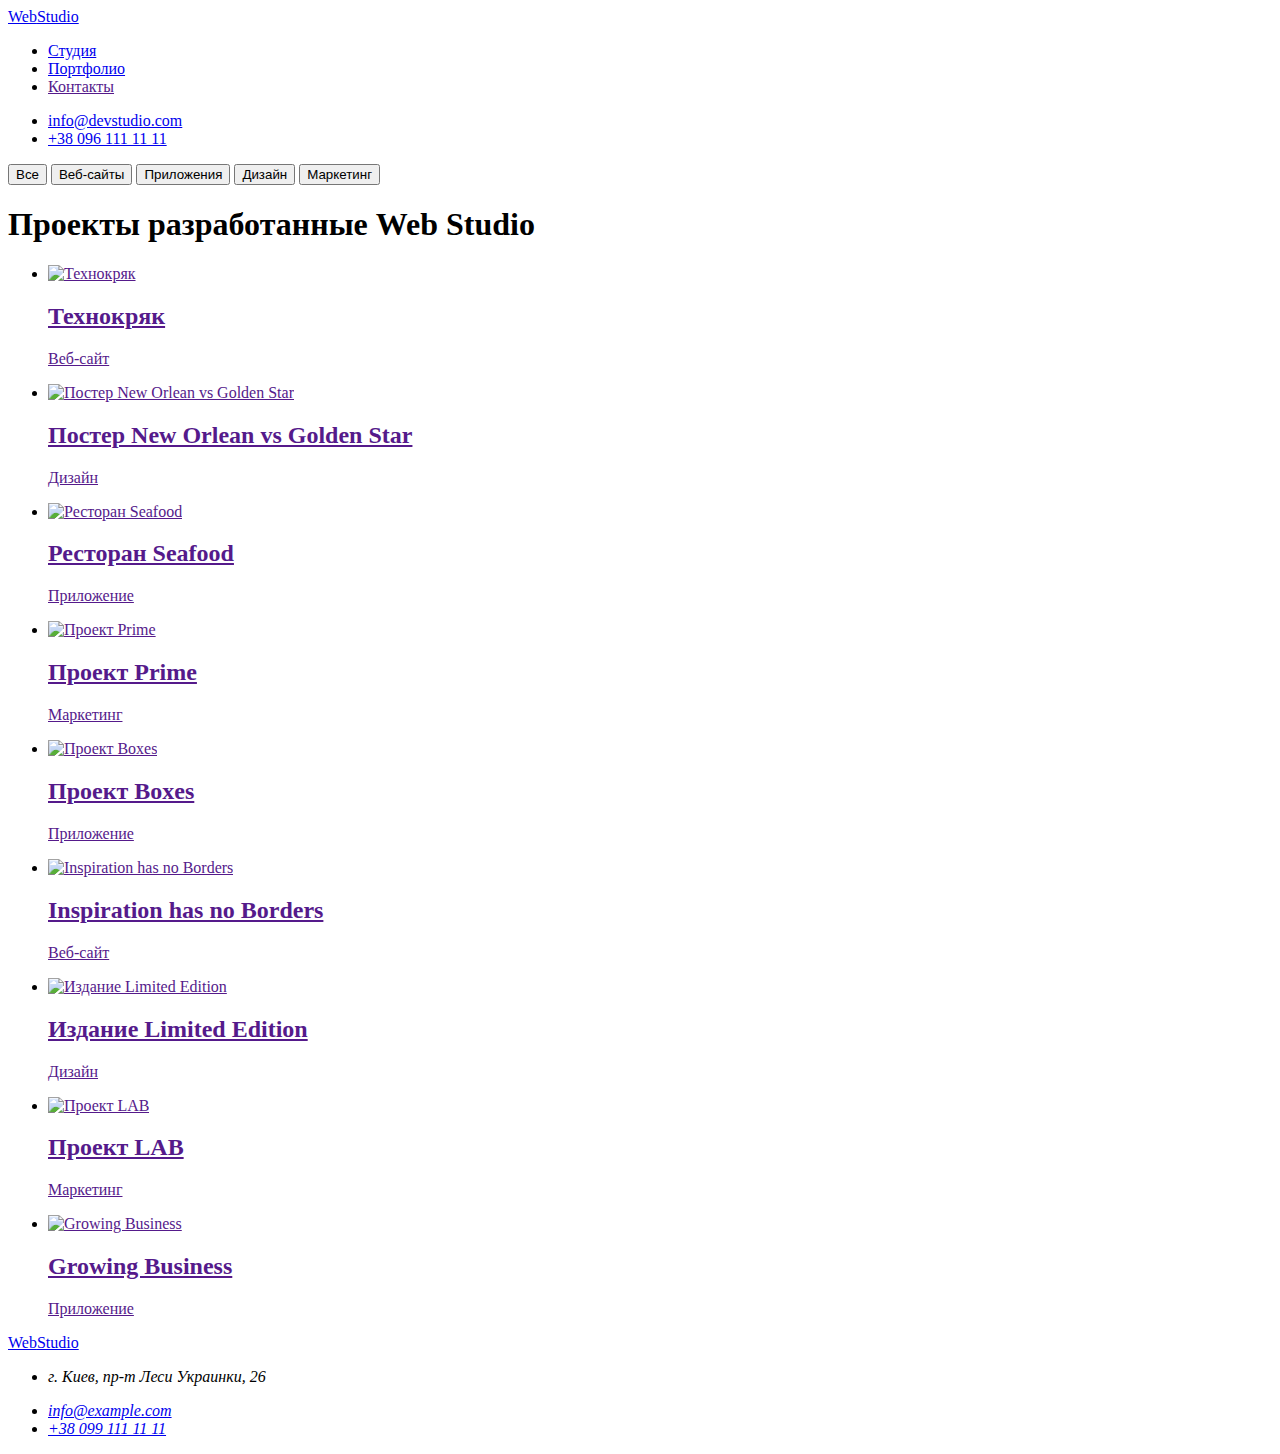
==== portfolio.html @ 1db68c55 "Создает разметку страницы портфолио" ====
<!DOCTYPE html>
<html lang="ru">
<head>
    <meta charset="UTF-8">
    <meta http-equiv="X-UA-Compatible" content="IE=edge">
    <meta name="viewport" content="width=device-width, initial-scale=1.0">
    <title>Web Studio</title>
    <link rel="preconnect" href="https://fonts.gstatic.com">
    <link href="https://fonts.googleapis.com/css2?family=Raleway:wght@700&family=Roboto:wght@400;500;700;900&display=swap"
        rel="stylesheet">
    <link rel="stylesheet" href="./css/style.css">
</head>
<body class="portfolio">
    <!--Header-->
    <header>
        <a href="./index.html" class="logo"><span class="web">Web</span><span class="studio">Studio</span></a>
        <nav class=nav>
            <ul class="list">
                <li><a href="./index.html" class="nav-item link">Студия</a></li>
                <li><a href="./portfolio.html" class="nav-item  link">Портфолио</a></li>
                <li><a href="" class="nav-item  link">Контакты</a></li>
            </ul>
        </nav>
        <ul class="list contact">
            <li><a href="mailto:info@devstudio.com" class="contact-item link">info@devstudio.com</a></li>
            <li><a href="tel:+380961111111" class="contact-item link">+38 096 111 11 11</a></li>
        </ul>
    </header>

    <main>
        <!-- Секция кнопок-->
        <div>
            <button type="button" class="button-filter">Все</button>
            <button type="button" class="button-filter">Веб-сайты</button>
            <button type="button" class="button-filter">Приложения</button>
            <button type="button" class="button-filter">Дизайн</button>
            <button type="button" class="button-filter">Маркетинг</button>
        </div>
        
        <!--Секция Проекты-->
        <section>
            <h1 class="visually-hidden">Проекты разработанные Web Studio</h1>
            <ul class="list ">
                <li>
                    <a href="" class="link project">
                        <img src="./images/portfolio/img1.jpg" alt="Технокряк" width="370" height="294">
                        <h2 class="project-title">Технокряк</h2>
                        <p class="project-type">Веб-сайт</p>
                    </a>
                </li>
                <li>
                    <a href="" class="link project">
                        <img src="./images/portfolio/img2.jpg" alt="Постер New Orlean vs Golden Star" width="370" height="294">
                        <h2 class="project-title">Постер New Orlean vs Golden Star</h2>
                        <p class="project-type">Дизайн</p>
                    </a>
                </li>
                <li>
                    <a href="" class="link project">
                        <img src="./images/portfolio/img3.jpg" alt="Ресторан Seafood" width="370" height="294">
                        <h2 class="project-title">Ресторан Seafood</h2>
                        <p class="project-type">Приложение</p>
                    </a>
                </li>
                <li>
                    <a href="" class="link project">
                        <img src="./images/portfolio/img4.jpg" alt="Проект Prime" width="370" height="294">
                        <h2 class="project-title">Проект Prime</h2>
                        <p class="project-type">Маркетинг</p>
                    </a>
                </li>
                <li>
                    <a href="" class="link project">
                        <img src="./images/portfolio/img5.jpg" alt="Проект Boxes" width="370" height="294">
                        <h2 class="project-title">Проект Boxes</h2>
                        <p class="project-type">Приложение</p>
                    </a>
                </li>
                <li>
                    <a href="" class="link project">
                        <img src="./images/portfolio/img6.jpg" alt="Inspiration has no Borders" width="370" height="294">
                        <h2 class="project-title">Inspiration has no Borders</h2>
                        <p class="project-type">Веб-сайт</p>
                    </a>
                </li>
                <li>
                    <a href="" class="link project">
                        <img src="./images/portfolio/img7.jpg" alt="Издание Limited Edition" width="370" height="294">
                        <h2 class="project-title">Издание Limited Edition</h2>
                        <p class="project-type">Дизайн</p>
                    </a>
                </li>
                <li>
                    <a href="" class="link project">
                        <img src="./images/portfolio/img8.jpg" alt="Проект LAB" width="370" height="294">
                        <h2 class="project-title">Проект LAB</h2>
                        <p class="project-type">Маркетинг</p>
                    </a>
                </li>
                <li>
                    <a href="" class="link project">
                        <img src="./images/portfolio/img9.jpg" alt="Growing Business" width="370" height="294">
                        <h2 class="project-title">Growing Business</h2>
                        <p class="project-type">Приложение</p>
                    </a>
                </li>
            </ul>
        </section>


    </main>

    <!--Footer-->
    <footer class="footer">
        <a href="./index.html" class="logo"><span class="web">Web</span><span class="studio">Studio</span></a>
        <address class="adress">
            <ul class="list">
                <li>
                    <p class="adress-name">г. Киев, пр-т Леси Украинки, 26</p>
                </li>
                <li><a href="mailto:info@example.com" class="adress-item link">info@example.com</a></li>
                <li><a href="tel:+380991111111" class="adress-item link">+38 099 111 11 11</a></li>
            </ul>
        </address>
    </footer>

</body>
</html>
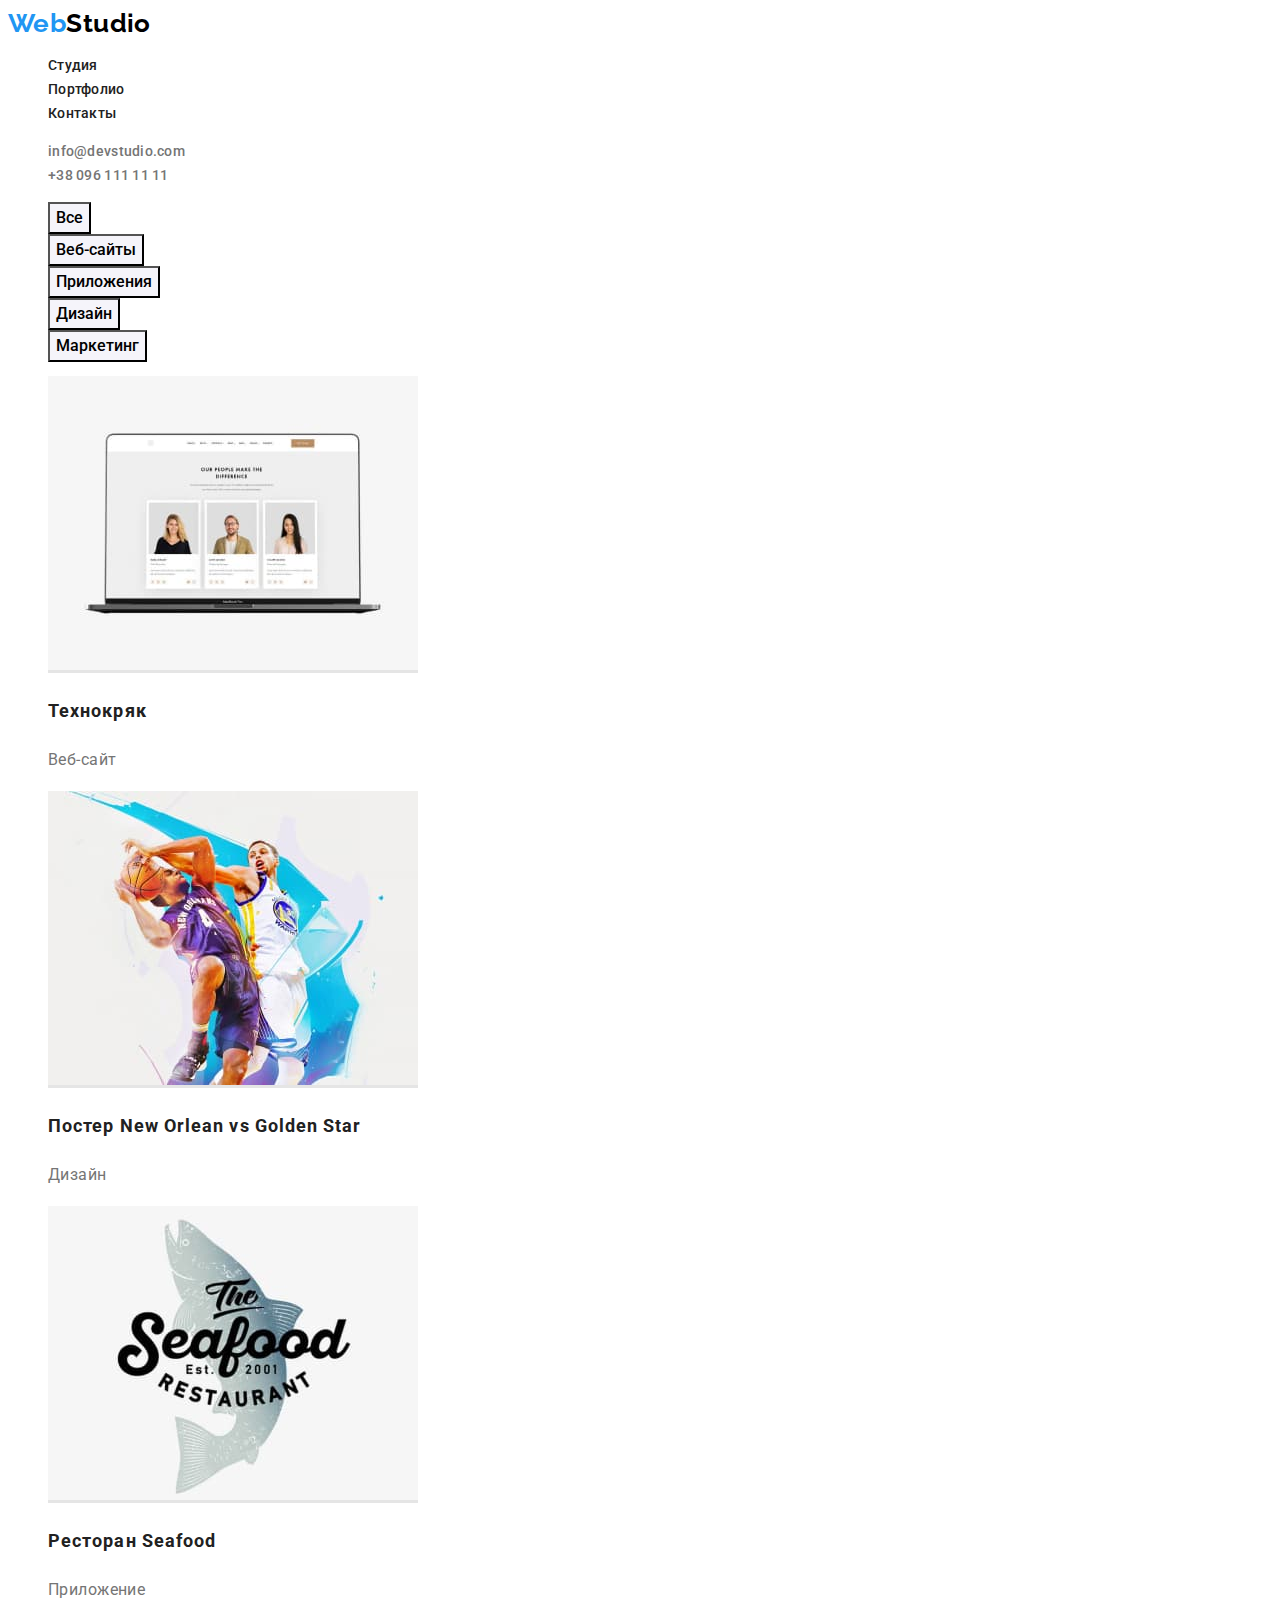
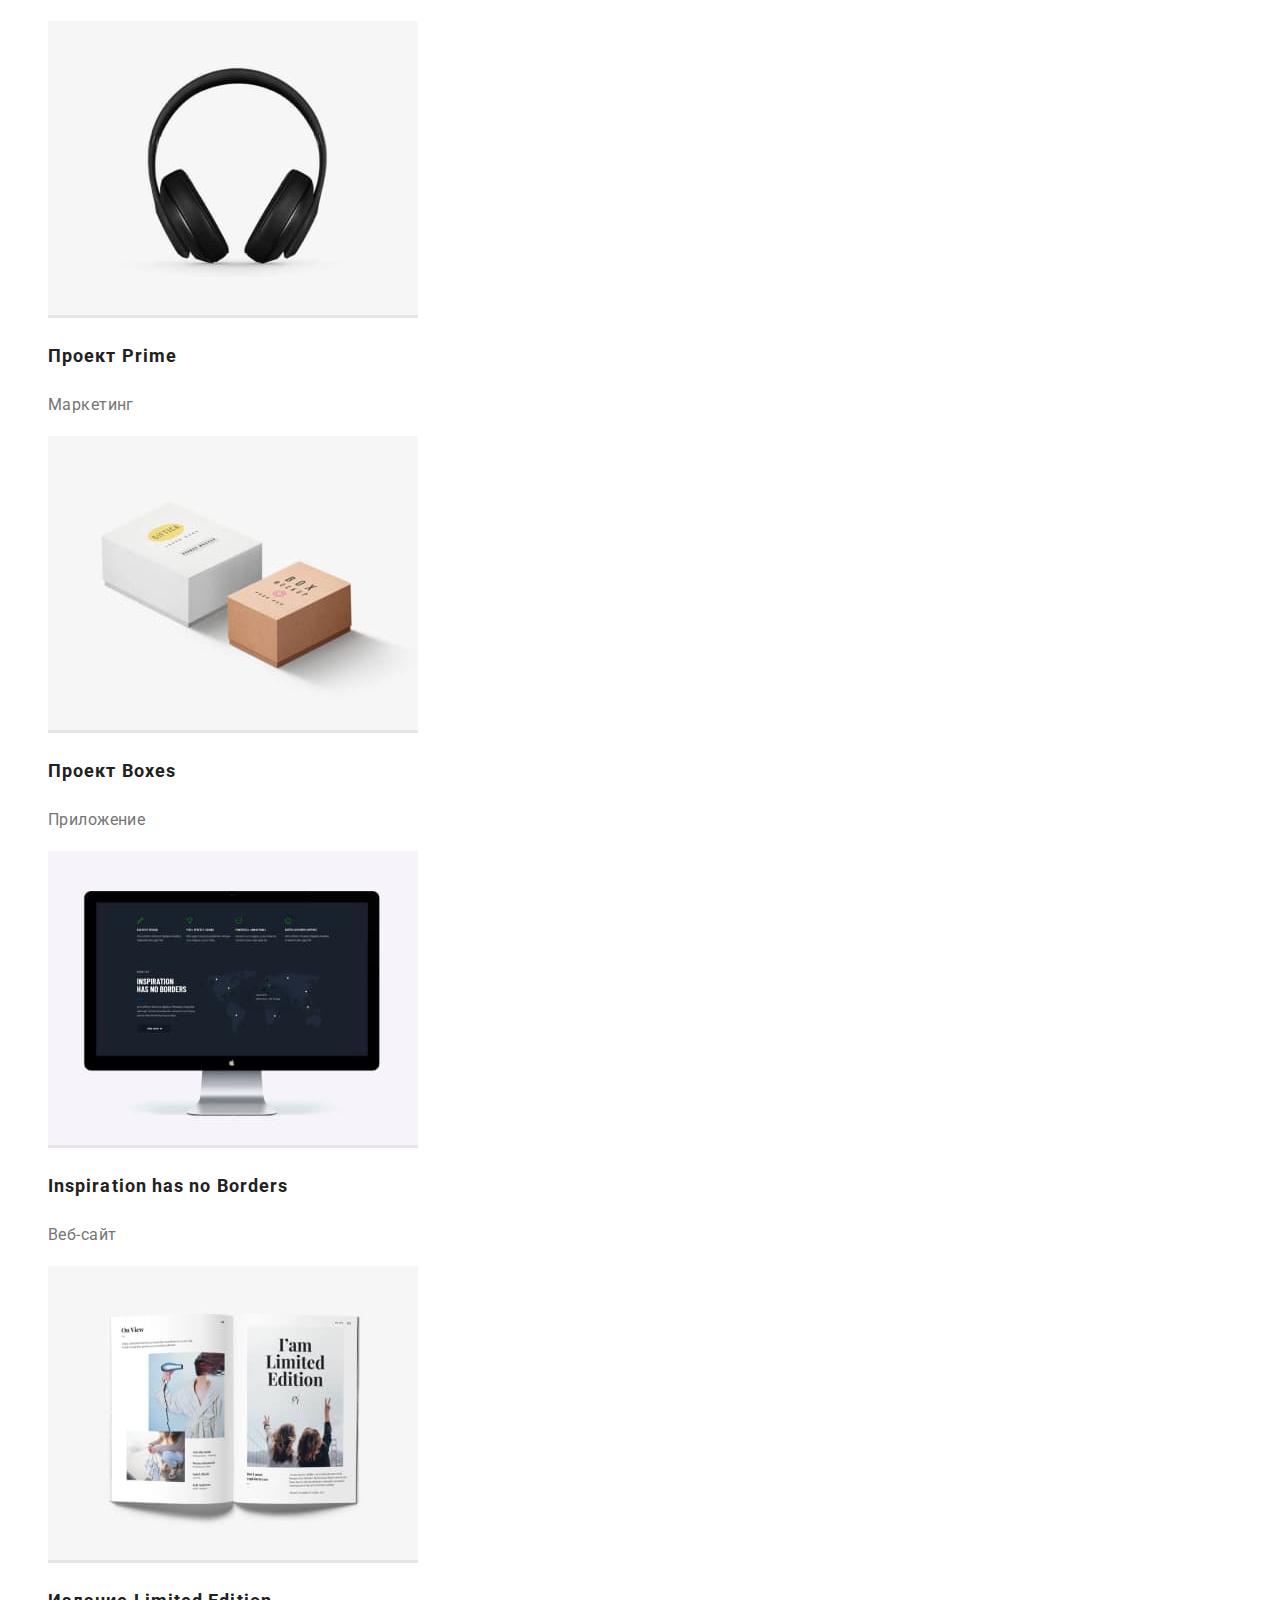
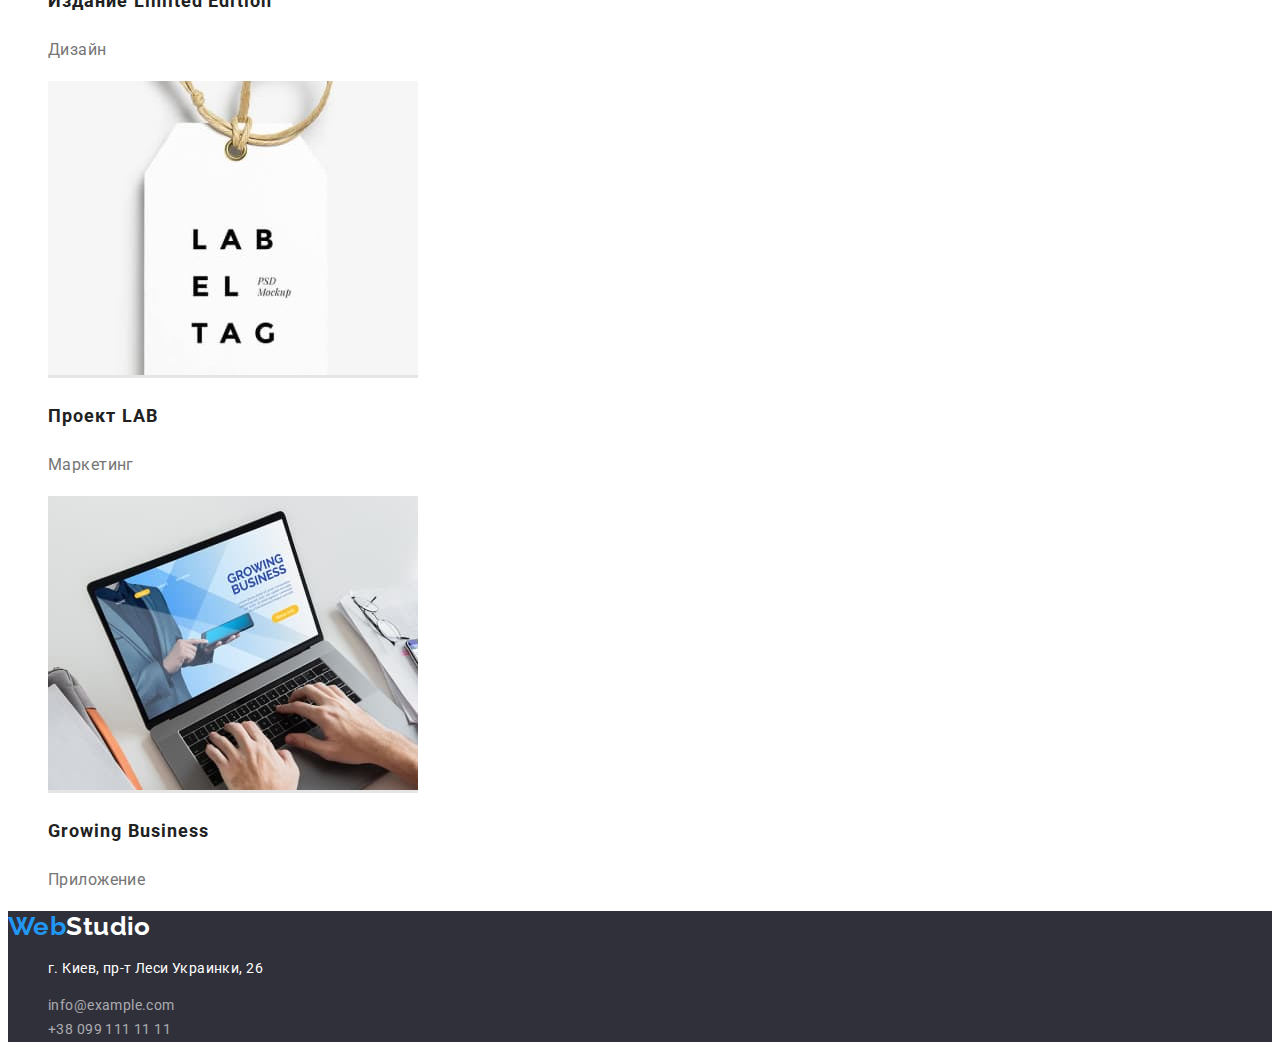
==== commit e9be5771: "Делает список кнопок" ====
--- a/portfolio.html
+++ b/portfolio.html
@@ -28,19 +28,22 @@
     </header>
 
     <main>
-        <!-- Секция кнопок-->
-        <div>
-            <button type="button" class="button-filter">Все</button>
-            <button type="button" class="button-filter">Веб-сайты</button>
-            <button type="button" class="button-filter">Приложения</button>
-            <button type="button" class="button-filter">Дизайн</button>
-            <button type="button" class="button-filter">Маркетинг</button>
-        </div>
-        
-        <!--Секция Проекты-->
         <section>
+            <!-- Список кнопок-фильтров -->
+            <div>
+                <ul class="list">
+                    <li><button type="button" class="button-filter">Все</button></li>
+                    <li><button type="button" class="button-filter">Веб-сайты</button></li>
+                    <li><button type="button" class="button-filter">Приложения</button></li>
+                    <li><button type="button" class="button-filter">Дизайн</button></li>
+                    <li><button type="button" class="button-filter">Маркетинг</button></li>
+                </ul>
+            </div>
+
             <h1 class="visually-hidden">Проекты разработанные Web Studio</h1>
-            <ul class="list ">
+
+            <!--Секция Проекты-->
+            <ul class="list">
                 <li>
                     <a href="" class="link project">
                         <img src="./images/portfolio/img1.jpg" alt="Технокряк" width="370" height="294">
--- a/css/style.css
+++ b/css/style.css
@@ -0,0 +1,230 @@
+/*
+Raleway 700 лого
+Roboto 500 нав, имена в команде, 
+Roboto 900 Н1
+Roboto 700 кнопка, Н3, н2
+Roboto 400 текст, футер
+
+
+текст нав, н2 преимущества, н2, имена: #212121
+брендовый цвет: #2196F3
+текст телефона, текст абзацев, позиция: #757575;
+цвет н1 background: #FFFFFF;
+фон героя 2F303A
+цвет наша команда background: #F5F4FA;
+цвет футера background: #2F303A;
+цвет адреса color: #FFFFFF;
+цвет телефона и почты в футере color: rgba(255, 255, 255, 0.6)
+
+
+*/
+/*объявление переменных*/
+:root {
+  --logo-dark-color: #000000;
+  --logo-color: #2196f3;
+  --title-color: #212121;
+  --text-color: #757575;
+  --main-bg-color: #ffffff;
+  --dark-bg-color: #2f303a;
+  --light-bg-color: #f5f4fa;
+  --main-font: Roboto, sans-serif;
+  --second-font: Raleway, sans-serif;
+  --button-hover-color: #188ce8;
+  --portfolio-bg-color: #e5e5e5;
+}
+
+/*основные настройки для страницы*/
+.main-page,
+.portfolio {
+  background-color: var(--main-bg-color);
+  color: var(--text-color);
+  font-family: var(--main-font);
+  font-weight: 400;
+  font-size: 14px;
+  line-height: 1.71;
+  letter-spacing: 0.03em;
+}
+
+/*убирает маркер у списки */
+.list {
+  list-style-type: none;
+}
+
+/*убирает подчеркивание у ссылки*/
+.link {
+  text-decoration: none;
+}
+
+/*форматирование логотипа*/
+.logo {
+  text-decoration: none;
+  font-family: var(--second-font);
+  font-weight: 700;
+  font-size: 26px;
+  line-height: 1.19;
+}
+
+.web {
+  color: var(--logo-color);
+}
+
+header .studio {
+  color: var(--logo-dark-color);
+}
+
+/*форматирование навигации в хэдере*/
+.nav-item {
+  color: var(--title-color);
+  font-weight: 500;
+  line-height: 1.14;
+  letter-spacing: 0.02em;
+}
+
+.nav-item:hover,
+.nav-item:focus,
+.contact-item:hover,
+.contact-item:focus {
+  color: var(--logo-color);
+}
+
+.contact-item {
+  color: var(--text-color);
+  font-weight: 500;
+  line-height: 1.14;
+  letter-spacing: 0.02em;
+}
+
+/*стили для секции героя+фон для футера*/
+.hero,
+.footer {
+  background-color: var(--dark-bg-color);
+}
+
+.hero-title {
+  font-weight: 900;
+  font-size: 44px;
+  line-height: 1.36;
+  text-align: center;
+  letter-spacing: 0.06em;
+  text-transform: uppercase;
+  color: var(--main-bg-color);
+}
+/*Стиль для кнопки Заказать услуги*/
+.button-order {
+  background-color: var(--logo-color);
+  font-weight: 700;
+  font-size: 16px;
+  line-height: 1.88;
+  text-align: center;
+  letter-spacing: 0.06em;
+  color: var(--light-bg-color);
+  cursor: pointer;
+}
+
+.button-order:hover,
+.button-order:focus {
+  background-color: var(--button-hover-color);
+}
+
+/*прячет заголовок секции*/
+.visually-hidden {
+  position: absolute !important;
+  clip: rect(1px 1px 1px 1px);
+  clip: rect(1px, 1px, 1px, 1px);
+  padding: 0 !important;
+  border: 0 !important;
+  height: 1px !important;
+  width: 1px !important;
+  overflow: hidden;
+}
+
+/*Стили для секции Особенности*/
+.feature-title {
+  font-weight: 700;
+  line-height: 1.14;
+  text-transform: uppercase;
+  color: var(--title-color);
+}
+
+/*Стили для секции Чем мы занимаемся*/
+
+/*Стили для заголовков секций Чем мы занимаемся и Наша Команда*/
+.work-title,
+.command-title {
+  font-weight: 700;
+  font-size: 36px;
+  line-height: 1.16;
+  text-align: center;
+  color: var(--title-color);
+}
+
+/*Стили для секции Наша команда*/
+.command {
+  background-color: var(--light-bg-color);
+  font-size: 16px;
+  line-height: 1.18;
+  text-align: center;
+}
+
+.command-item {
+  background-color: var(--main-bg-color);
+}
+
+.command-name {
+  font-weight: 500;
+  font-size: 16px;
+  color: var(--title-color);
+}
+
+/*Стили для секции кнопок в Портфолио*/
+.button-filter {
+  background-color: var(--light-bg-color);
+  font-family: inherit;
+  font-weight: 500;
+  font-size: 16px;
+  line-height: 1.63;
+  text-align: center;
+  cursor: pointer;
+}
+
+.button-filter:focus,
+.button-filter:hover {
+  background-color: var(--logo-color);
+  color: var(--main-bg-color);
+}
+/*Стили для секции проекты*/
+.project {
+  background-color: var(--portfolio-bg-color);
+}
+
+.project-title {
+  font-weight: 700;
+  font-size: 18px;
+  line-height: 2;
+  letter-spacing: 0.06em;
+  color: var(--title-color);
+}
+
+.project-type {
+  font-size: 16px;
+  line-height: 1.88;
+  color: var(--text-color);
+}
+
+/*Стили для футера*/
+.adress {
+  font-style: normal;
+}
+
+.footer .studio,
+.adress-name {
+  color: var(--main-bg-color);
+}
+
+.adress-item {
+  color: rgba(255, 255, 255, 0.6);
+}
+.adress-item:hover,
+.adress-item:focus {
+  color: var(--logo-color);
+}
